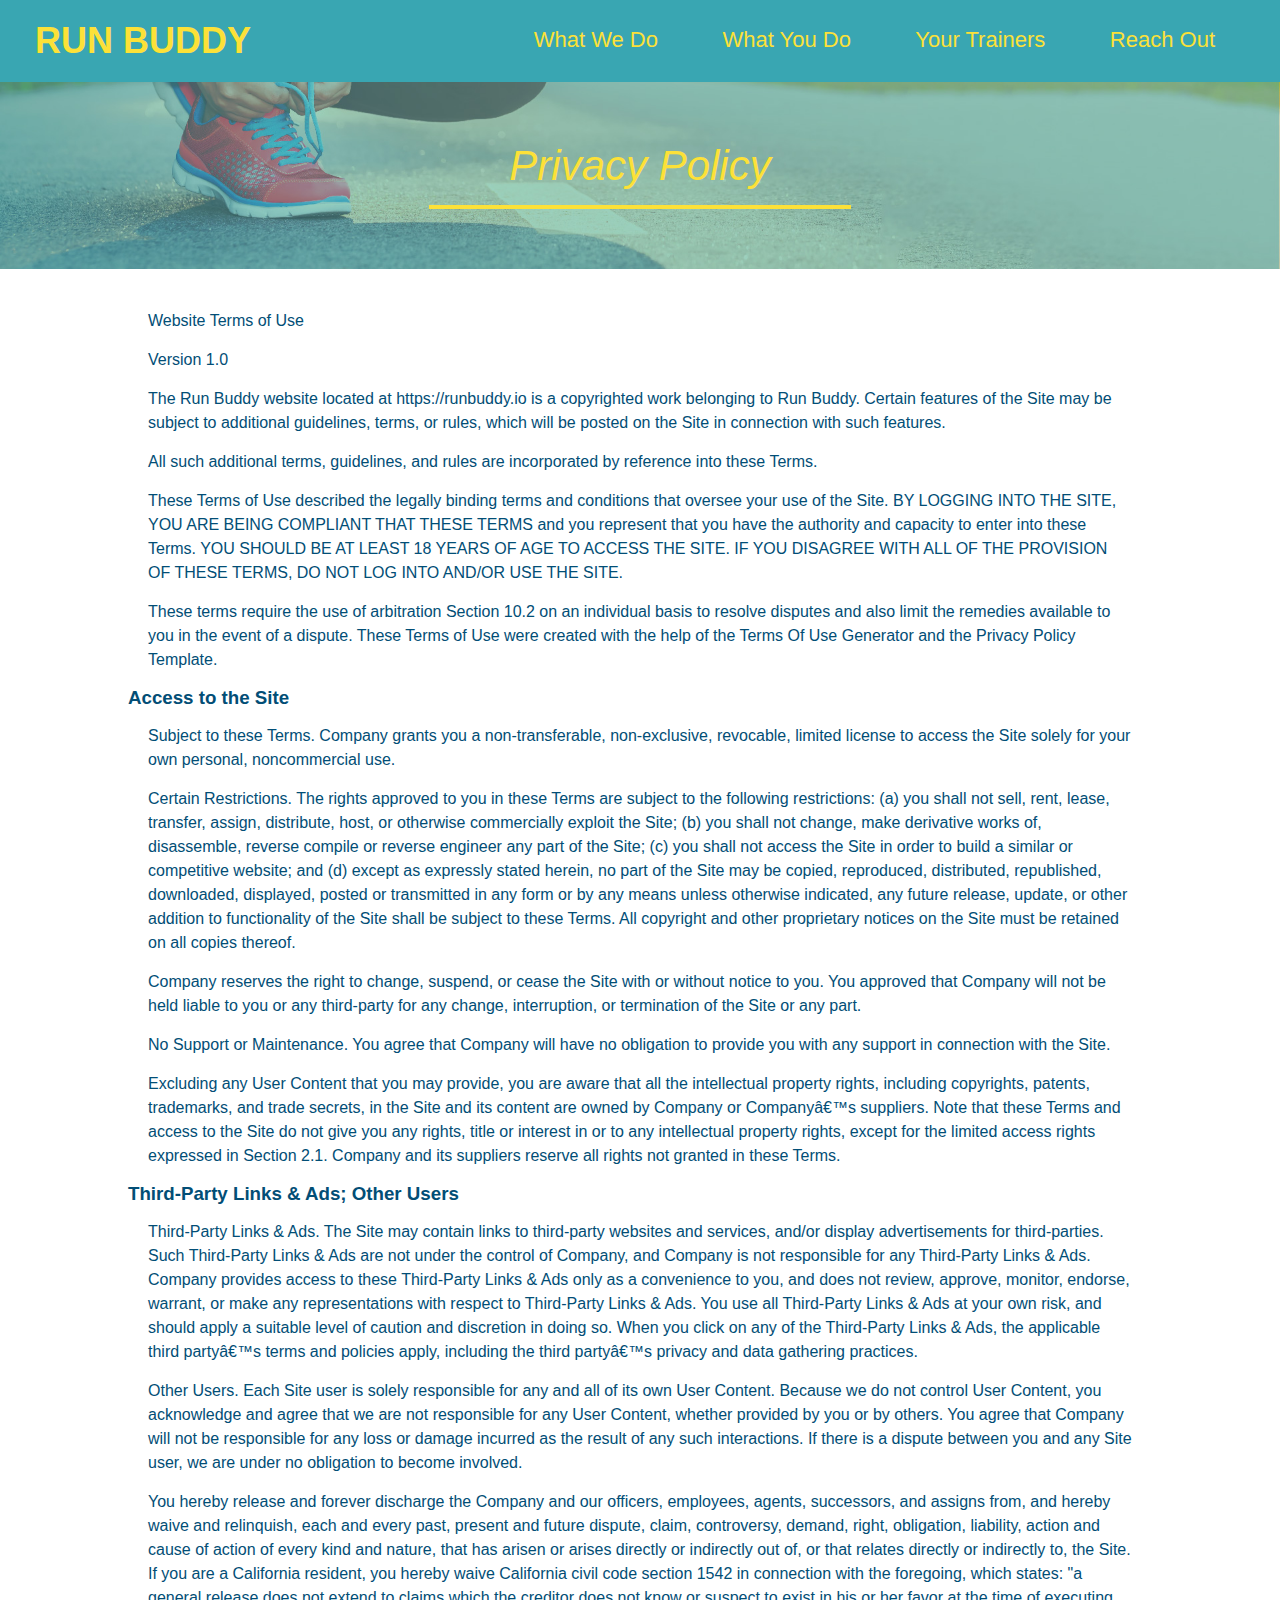
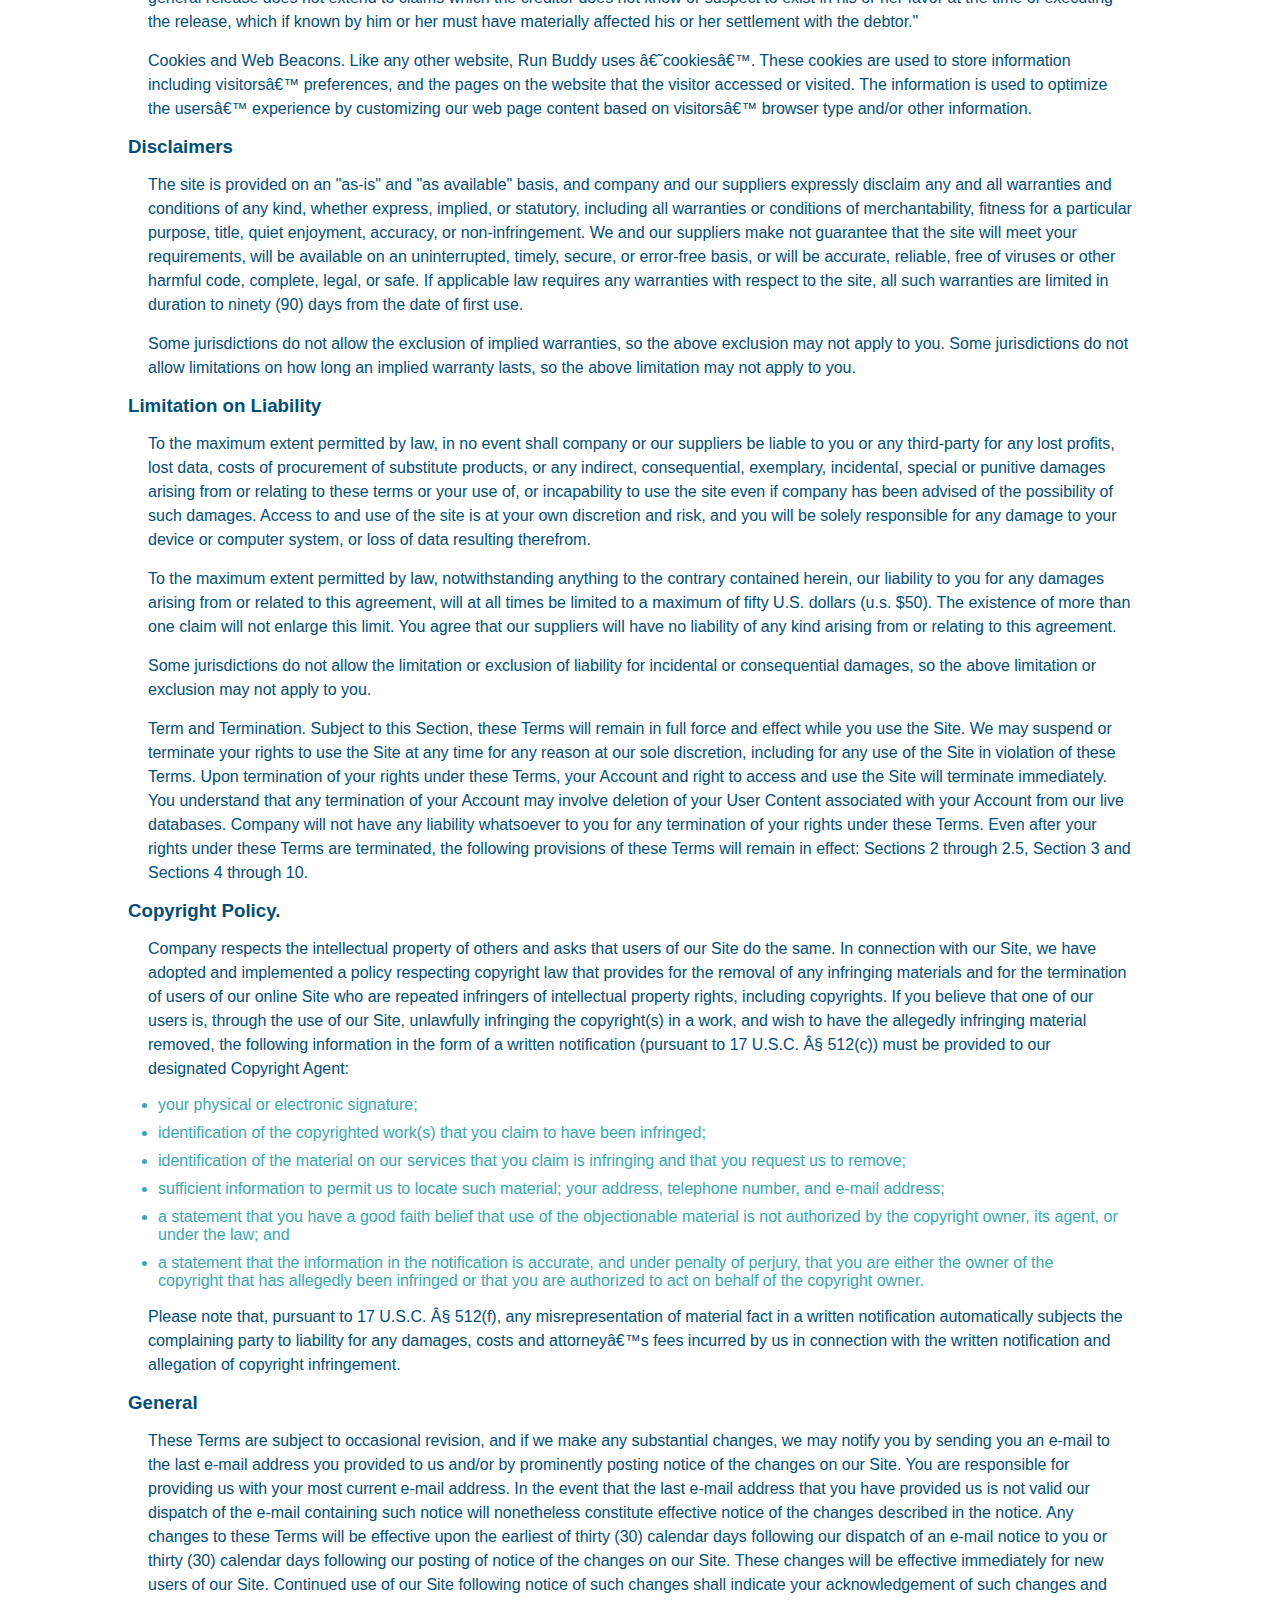
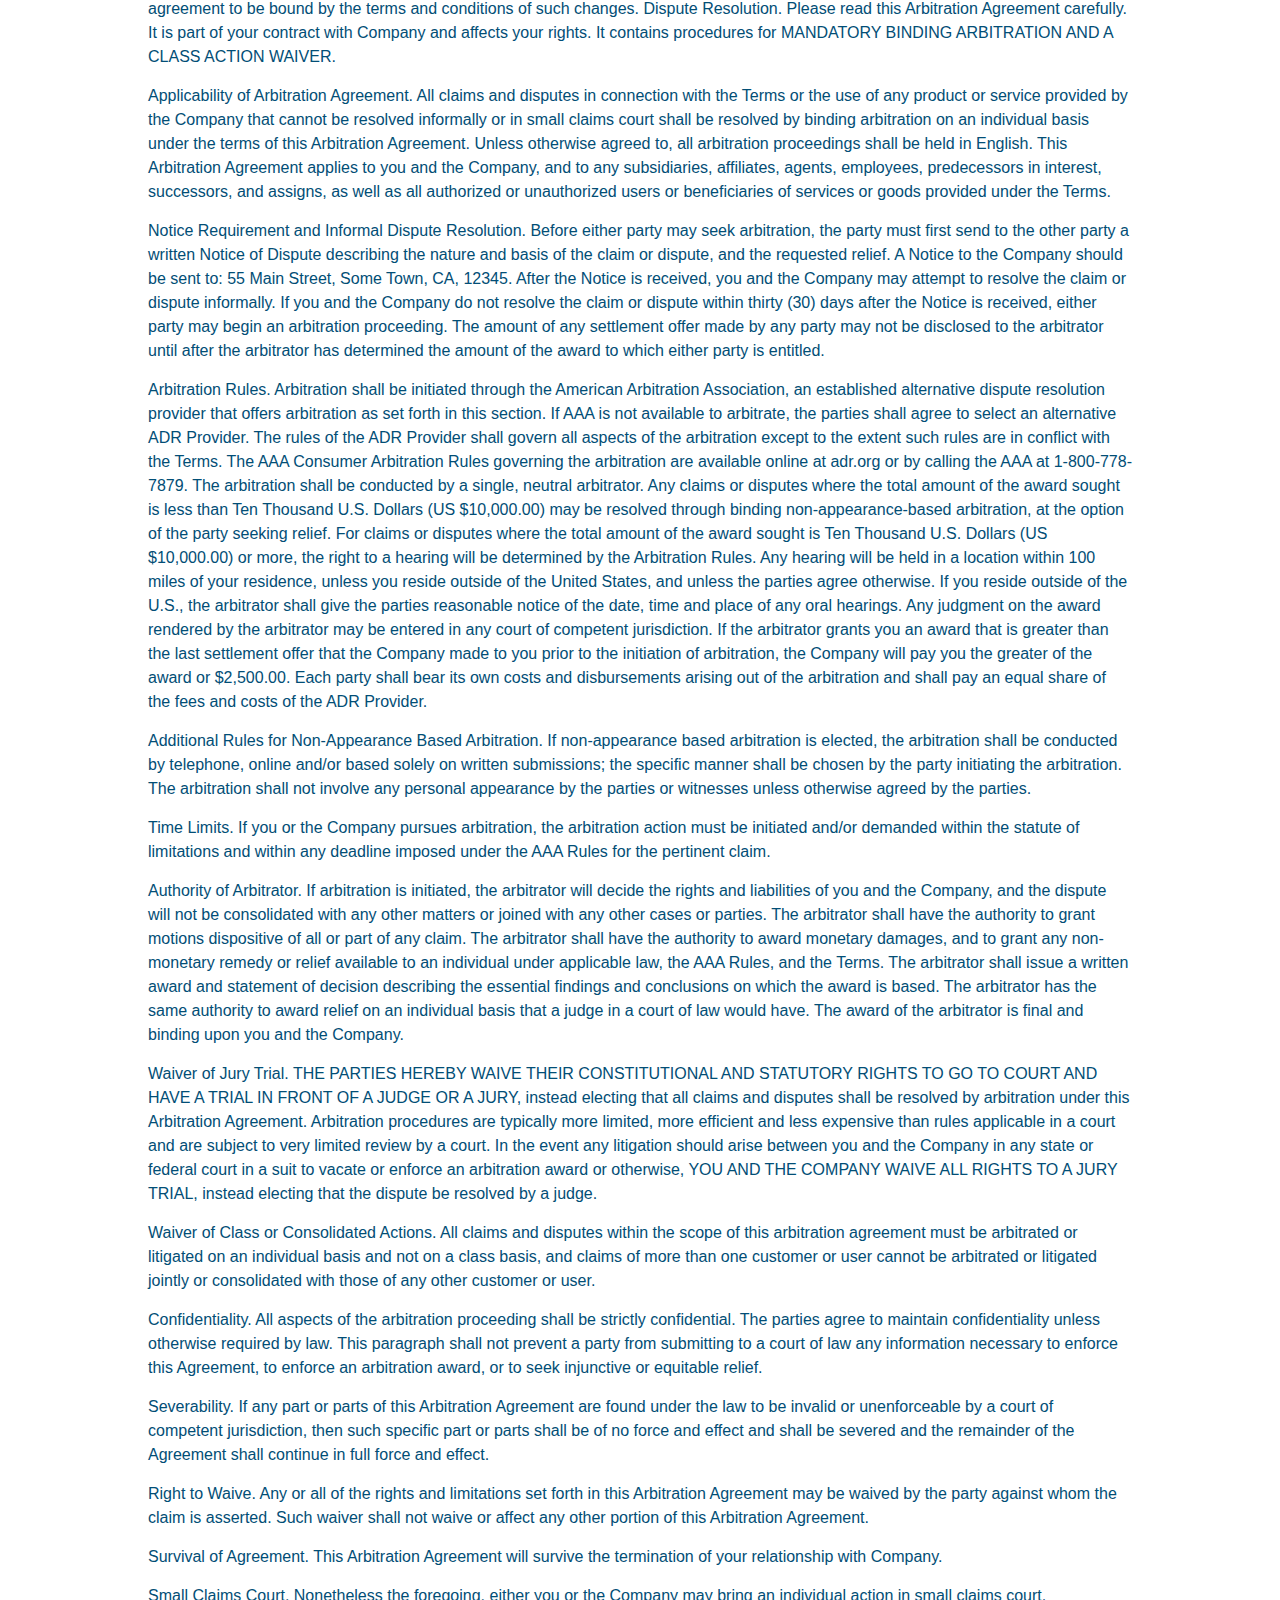
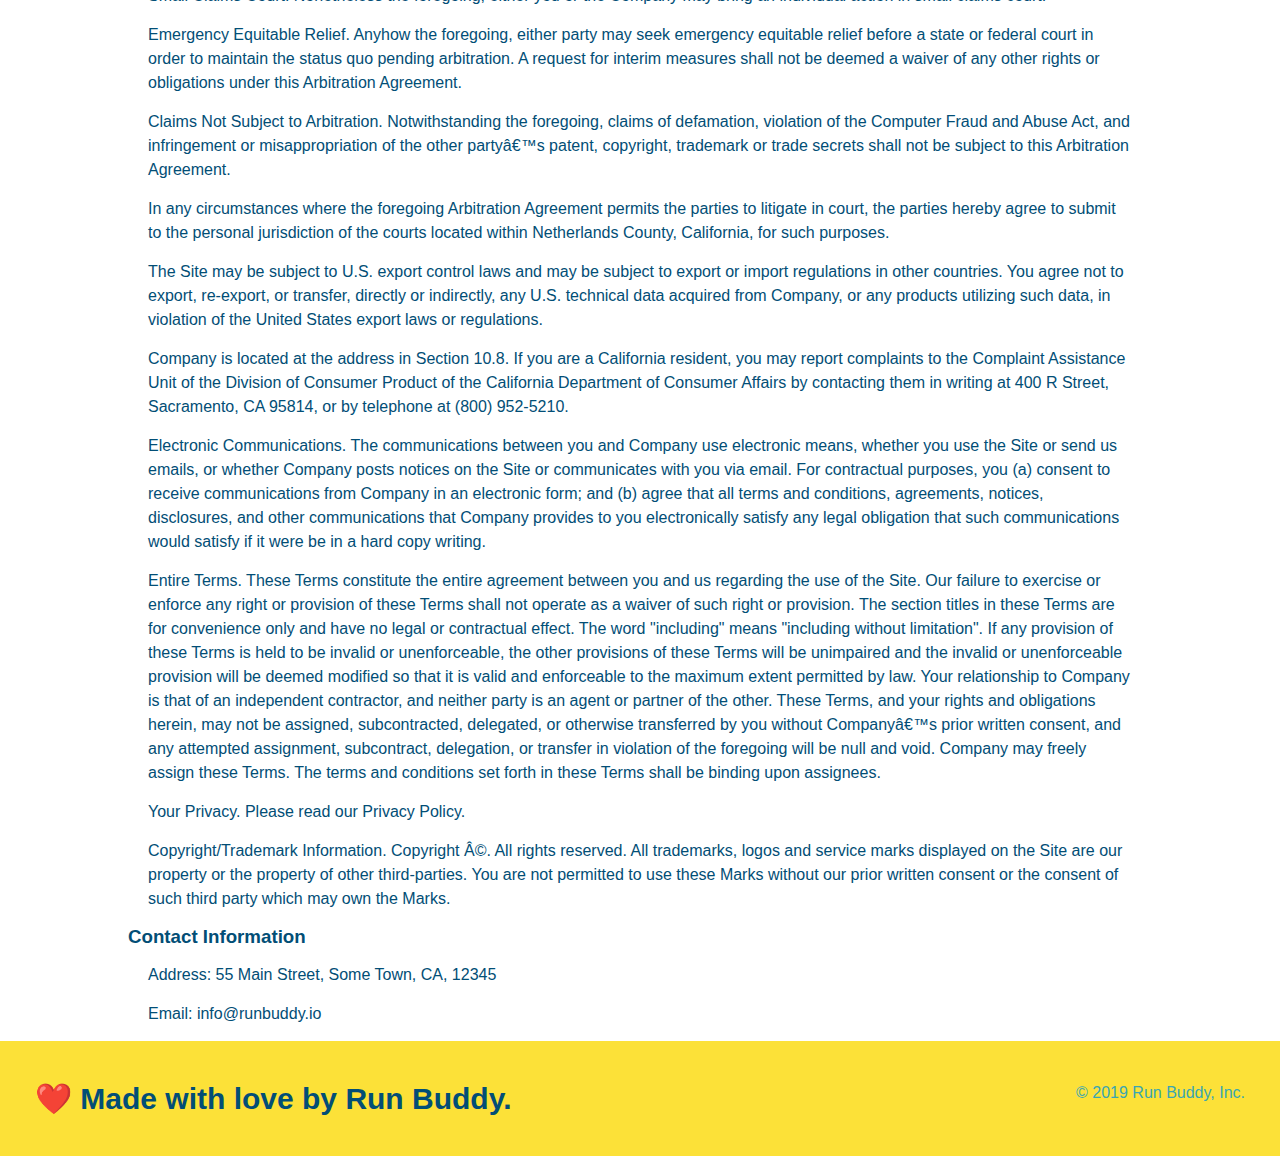
==== privacy-policy.html @ 112ea63c "privacy policy" ====
<!DOCTYPE html>
<html land="en">
    <head>
        <meta charset="UTF-8" />
        <title>Privacy Policy - Run Buddy</title>
        <link rel="stylesheet" href="./assets/css/style.css" />
        <link rel="stylesheet" href="./assets/css/secondary-styles.css" />
    </head>
    <body>
        <!-- navigation -->
        <header>
            <h1>
                <a href="/">RUN BUDDY</a>
            </h1>
            <nav>
                <!-- Unordered list element -->
                <ul>
                    <!-- List item element -->
                    <li>
                        <!-- Anchor element -->
                        <a href="./index.html#what-we-do">What We Do</a>
                    </li> 
                    <li>
                        <a href="./index.html#what-you-do">What You Do</a>
                    </li>
                    <li>
                        <a href="./index.html#your-trainers">Your Trainers</a>
                    </li>
                    <li>
                        <a href="./index.html#reach-out">Reach Out</a>
                    </li>
                </ul>
            </nav>
        </header>

        <!-- Hero Section -->
        <section class="hero">
            <h2 class="page-title">
                Privacy Policy
            </h2>
        </section>

        <!-- Privacy Policy Content -->
            <article class="secondary-content">
                <p>
                    Website Terms of Use
                  </p>
            
                  <p>
                    Version 1.0
                  </p>
            
                  <p>
                    The Run Buddy website located at https://runbuddy.io is a copyrighted work belonging to Run Buddy. Certain
                    features of the Site may be subject to additional guidelines, terms, or rules, which will be posted on the Site
                    in connection with such features.
                  </p>
            
                  <p>
                    All such additional terms, guidelines, and rules are incorporated by reference into these Terms.
                  </p>
            
                  <p>
                    These Terms of Use described the legally binding terms and conditions that oversee your use of the Site. BY
                    LOGGING INTO THE SITE, YOU ARE BEING COMPLIANT THAT THESE TERMS and you represent that you have the authority
                    and capacity to enter into these Terms. YOU SHOULD BE AT LEAST 18 YEARS OF AGE TO ACCESS THE SITE. IF YOU
                    DISAGREE WITH ALL OF THE PROVISION OF THESE TERMS, DO NOT LOG INTO AND/OR USE THE SITE.
                  </p>
            
                  <p>
                    These terms require the use of arbitration Section 10.2 on an individual basis to resolve disputes and also
                    limit the remedies available to you in the event of a dispute. These Terms of Use were created with the help of
                    the Terms Of Use Generator and the Privacy Policy Template.
                  </p>
            
                  <h3>
                    Access to the Site
                  </h3>
            
                  <p>
                    Subject to these Terms. Company grants you a non-transferable, non-exclusive, revocable, limited license to
                    access the Site solely for your own personal, noncommercial use.
                  </p>
            
                  <p>
                    Certain Restrictions. The rights approved to you in these Terms are subject to the following restrictions: (a)
                    you shall not sell, rent, lease, transfer, assign, distribute, host, or otherwise commercially exploit the Site;
                    (b) you shall not change, make derivative works of, disassemble, reverse compile or reverse engineer any part of
                    the Site; (c) you shall not access the Site in order to build a similar or competitive website; and (d) except
                    as expressly stated herein, no part of the Site may be copied, reproduced, distributed, republished, downloaded,
                    displayed, posted or transmitted in any form or by any means unless otherwise indicated, any future release,
                    update, or other addition to functionality of the Site shall be subject to these Terms. All copyright and other
                    proprietary notices on the Site must be retained on all copies thereof.
                  </p>
            
                  <p>
                    Company reserves the right to change, suspend, or cease the Site with or without notice to you. You approved
                    that Company will not be held liable to you or any third-party for any change, interruption, or termination of
                    the Site or any part.
                  </p>
            
                  <p>
                    No Support or Maintenance. You agree that Company will have no obligation to provide you with any support in
                    connection with the Site.
                  </p>
            
                  <p>
                    Excluding any User Content that you may provide, you are aware that all the intellectual property rights,
                    including copyrights, patents, trademarks, and trade secrets, in the Site and its content are owned by Company
                    or Companyâ€™s suppliers. Note that these Terms and access to the Site do not give you any rights, title or
                    interest in or to any intellectual property rights, except for the limited access rights expressed in Section
                    2.1. Company and its suppliers reserve all rights not granted in these Terms.
                  </p>
            
                  <h3>
                    Third-Party Links & Ads; Other Users
                  </h3>
            
                  <p>
                    Third-Party Links & Ads. The Site may contain links to third-party websites and services, and/or display
                    advertisements for third-parties. Such Third-Party Links & Ads are not under the control of Company, and Company
                    is not responsible for any Third-Party Links & Ads. Company provides access to these Third-Party Links & Ads
                    only as a convenience to you, and does not review, approve, monitor, endorse, warrant, or make any
                    representations with respect to Third-Party Links & Ads. You use all Third-Party Links & Ads at your own risk,
                    and should apply a suitable level of caution and discretion in doing so. When you click on any of the
                    Third-Party Links & Ads, the applicable third partyâ€™s terms and policies apply, including the third partyâ€™s
                    privacy and data gathering practices.
                  </p>
            
                  <p>
                    Other Users. Each Site user is solely responsible for any and all of its own User Content. Because we do not
                    control User Content, you acknowledge and agree that we are not responsible for any User Content, whether
                    provided by you or by others. You agree that Company will not be responsible for any loss or damage incurred as
                    the result of any such interactions. If there is a dispute between you and any Site user, we are under no
                    obligation to become involved.
                  </p>
            
                  <p>
                    You hereby release and forever discharge the Company and our officers, employees, agents, successors, and
                    assigns from, and hereby waive and relinquish, each and every past, present and future dispute, claim,
                    controversy, demand, right, obligation, liability, action and cause of action of every kind and nature, that has
                    arisen or arises directly or indirectly out of, or that relates directly or indirectly to, the Site. If you are
                    a California resident, you hereby waive California civil code section 1542 in connection with the foregoing,
                    which states: "a general release does not extend to claims which the creditor does not know or suspect to exist
                    in his or her favor at the time of executing the release, which if known by him or her must have materially
                    affected his or her settlement with the debtor."
                  </p>
            
                  <p>
                    Cookies and Web Beacons. Like any other website, Run Buddy uses â€˜cookiesâ€™. These cookies are used to store
                    information including visitorsâ€™ preferences, and the pages on the website that the visitor accessed or visited.
                    The information is used to optimize the usersâ€™ experience by customizing our web page content based on visitorsâ€™
                    browser type and/or other information.
                  </p>
            
                  <h3>
                    Disclaimers
                  </h3>
            
                  <p>
                    The site is provided on an "as-is" and "as available" basis, and company and our suppliers expressly disclaim
                    any and all warranties and conditions of any kind, whether express, implied, or statutory, including all
                    warranties or conditions of merchantability, fitness for a particular purpose, title, quiet enjoyment, accuracy,
                    or non-infringement. We and our suppliers make not guarantee that the site will meet your requirements, will be
                    available on an uninterrupted, timely, secure, or error-free basis, or will be accurate, reliable, free of
                    viruses or other harmful code, complete, legal, or safe. If applicable law requires any warranties with respect
                    to the site, all such warranties are limited in duration to ninety (90) days from the date of first use.
                  </p>
            
                  <p>
                    Some jurisdictions do not allow the exclusion of implied warranties, so the above exclusion may not apply to
                    you. Some jurisdictions do not allow limitations on how long an implied warranty lasts, so the above limitation
                    may not apply to you.
                  </p>
            
                  <h3>
                    Limitation on Liability
                  </h3>
            
                  <p>
                    To the maximum extent permitted by law, in no event shall company or our suppliers be liable to you or any
                    third-party for any lost profits, lost data, costs of procurement of substitute products, or any indirect,
                    consequential, exemplary, incidental, special or punitive damages arising from or relating to these terms or
                    your use of, or incapability to use the site even if company has been advised of the possibility of such
                    damages. Access to and use of the site is at your own discretion and risk, and you will be solely responsible
                    for any damage to your device or computer system, or loss of data resulting therefrom.
                  </p>
            
                  <p>
                    To the maximum extent permitted by law, notwithstanding anything to the contrary contained herein, our liability
                    to you for any damages arising from or related to this agreement, will at all times be limited to a maximum of
                    fifty U.S. dollars (u.s. $50). The existence of more than one claim will not enlarge this limit. You agree that
                    our suppliers will have no liability of any kind arising from or relating to this agreement.
                  </p>
            
                  <p>
                    Some jurisdictions do not allow the limitation or exclusion of liability for incidental or consequential
                    damages, so the above limitation or exclusion may not apply to you.
                  </p>
            
                  <p>
                    Term and Termination. Subject to this Section, these Terms will remain in full force and effect while you use
                    the Site. We may suspend or terminate your rights to use the Site at any time for any reason at our sole
                    discretion, including for any use of the Site in violation of these Terms. Upon termination of your rights under
                    these Terms, your Account and right to access and use the Site will terminate immediately. You understand that
                    any termination of your Account may involve deletion of your User Content associated with your Account from our
                    live databases. Company will not have any liability whatsoever to you for any termination of your rights under
                    these Terms. Even after your rights under these Terms are terminated, the following provisions of these Terms
                    will remain in effect: Sections 2 through 2.5, Section 3 and Sections 4 through 10.
                  </p>
            
                  <h3>
                    Copyright Policy.
                  </h3>
            
                  <p>
                    Company respects the intellectual property of others and asks that users of our Site do the same. In connection
                    with our Site, we have adopted and implemented a policy respecting copyright law that provides for the removal
                    of any infringing materials and for the termination of users of our online Site who are repeated infringers of
                    intellectual property rights, including copyrights. If you believe that one of our users is, through the use of
                    our Site, unlawfully infringing the copyright(s) in a work, and wish to have the allegedly infringing material
                    removed, the following information in the form of a written notification (pursuant to 17 U.S.C. Â§ 512(c)) must
                    be provided to our designated Copyright Agent:
                  </p>
            
                  <ul>
                    <li>
                      your physical or electronic signature;
                    </li>
                    <li>
                      identification of the copyrighted work(s) that you claim to have been infringed;
                    </li>
                    <li>
                      identification of the material on our services that you claim is infringing and that you request us to remove;
                    </li>
                    <li>
                      sufficient information to permit us to locate such material; your address, telephone number, and e-mail
                      address;
                    </li>
                    <li>
                      a statement that you have a good faith belief that use of the objectionable material is not authorized by the
                      copyright owner, its agent, or under the law; and
                    </li>
                    <li>
                      a statement that the information in the notification is accurate, and under penalty of perjury, that you are
                      either the owner of the copyright that has allegedly been infringed or that you are authorized to act on
                      behalf of the copyright owner.
                    </li>
                  </ul>
            
                  <p>
                    Please note that, pursuant to 17 U.S.C. Â§ 512(f), any misrepresentation of material fact in a written
                    notification automatically subjects the complaining party to liability for any damages, costs and attorneyâ€™s
                    fees incurred by us in connection with the written notification and allegation of copyright infringement.
                  </p>
            
                  <h3>
                    General
                  </h3>
            
                  <p>
                    These Terms are subject to occasional revision, and if we make any substantial changes, we may notify you by
                    sending you an e-mail to the last e-mail address you provided to us and/or by prominently posting notice of the
                    changes on our Site. You are responsible for providing us with your most current e-mail address. In the event
                    that the last e-mail address that you have provided us is not valid our dispatch of the e-mail containing such
                    notice will nonetheless constitute effective notice of the changes described in the notice. Any changes to these
                    Terms will be effective upon the earliest of thirty (30) calendar days following our dispatch of an e-mail
                    notice to you or thirty (30) calendar days following our posting of notice of the changes on our Site. These
                    changes will be effective immediately for new users of our Site. Continued use of our Site following notice of
                    such changes shall indicate your acknowledgement of such changes and agreement to be bound by the terms and
                    conditions of such changes. Dispute Resolution. Please read this Arbitration Agreement carefully. It is part of
                    your contract with Company and affects your rights. It contains procedures for MANDATORY BINDING ARBITRATION AND
                    A CLASS ACTION WAIVER.
                  </p>
            
                  <p>
                    Applicability of Arbitration Agreement. All claims and disputes in connection with the Terms or the use of any
                    product or service provided by the Company that cannot be resolved informally or in small claims court shall be
                    resolved by binding arbitration on an individual basis under the terms of this Arbitration Agreement. Unless
                    otherwise agreed to, all arbitration proceedings shall be held in English. This Arbitration Agreement applies to
                    you and the Company, and to any subsidiaries, affiliates, agents, employees, predecessors in interest,
                    successors, and assigns, as well as all authorized or unauthorized users or beneficiaries of services or goods
                    provided under the Terms.
                  </p>
            
                  <p>
                    Notice Requirement and Informal Dispute Resolution. Before either party may seek arbitration, the party must
                    first send to the other party a written Notice of Dispute describing the nature and basis of the claim or
                    dispute, and the requested relief. A Notice to the Company should be sent to: 55 Main Street, Some Town, CA,
                    12345. After the Notice is received, you and the Company may attempt to resolve the claim or dispute informally.
                    If you and the Company do not resolve the claim or dispute within thirty (30) days after the Notice is received,
                    either party may begin an arbitration proceeding. The amount of any settlement offer made by any party may not
                    be disclosed to the arbitrator until after the arbitrator has determined the amount of the award to which either
                    party is entitled.
                  </p>
            
                  <p>
                    Arbitration Rules. Arbitration shall be initiated through the American Arbitration Association, an established
                    alternative dispute resolution provider that offers arbitration as set forth in this section. If AAA is not
                    available to arbitrate, the parties shall agree to select an alternative ADR Provider. The rules of the ADR
                    Provider shall govern all aspects of the arbitration except to the extent such rules are in conflict with the
                    Terms. The AAA Consumer Arbitration Rules governing the arbitration are available online at adr.org or by
                    calling the AAA at 1-800-778-7879. The arbitration shall be conducted by a single, neutral arbitrator. Any
                    claims or disputes where the total amount of the award sought is less than Ten Thousand U.S. Dollars (US
                    $10,000.00) may be resolved through binding non-appearance-based arbitration, at the option of the party seeking
                    relief. For claims or disputes where the total amount of the award sought is Ten Thousand U.S. Dollars (US
                    $10,000.00) or more, the right to a hearing will be determined by the Arbitration Rules. Any hearing will be
                    held in a location within 100 miles of your residence, unless you reside outside of the United States, and
                    unless the parties agree otherwise. If you reside outside of the U.S., the arbitrator shall give the parties
                    reasonable notice of the date, time and place of any oral hearings. Any judgment on the award rendered by the
                    arbitrator may be entered in any court of competent jurisdiction. If the arbitrator grants you an award that is
                    greater than the last settlement offer that the Company made to you prior to the initiation of arbitration, the
                    Company will pay you the greater of the award or $2,500.00. Each party shall bear its own costs and
                    disbursements arising out of the arbitration and shall pay an equal share of the fees and costs of the ADR
                    Provider.
                  </p>
            
                  <p>
                    Additional Rules for Non-Appearance Based Arbitration. If non-appearance based arbitration is elected, the
                    arbitration shall be conducted by telephone, online and/or based solely on written submissions; the specific
                    manner shall be chosen by the party initiating the arbitration. The arbitration shall not involve any personal
                    appearance by the parties or witnesses unless otherwise agreed by the parties.
                  </p>
            
                  <p>
                    Time Limits. If you or the Company pursues arbitration, the arbitration action must be initiated and/or demanded
                    within the statute of limitations and within any deadline imposed under the AAA Rules for the pertinent claim.
                  </p>
            
                  <p>
                    Authority of Arbitrator. If arbitration is initiated, the arbitrator will decide the rights and liabilities of
                    you and the Company, and the dispute will not be consolidated with any other matters or joined with any other
                    cases or parties. The arbitrator shall have the authority to grant motions dispositive of all or part of any
                    claim. The arbitrator shall have the authority to award monetary damages, and to grant any non-monetary remedy
                    or relief available to an individual under applicable law, the AAA Rules, and the Terms. The arbitrator shall
                    issue a written award and statement of decision describing the essential findings and conclusions on which the
                    award is based. The arbitrator has the same authority to award relief on an individual basis that a judge in a
                    court of law would have. The award of the arbitrator is final and binding upon you and the Company.
                  </p>
            
                  <p>
                    Waiver of Jury Trial. THE PARTIES HEREBY WAIVE THEIR CONSTITUTIONAL AND STATUTORY RIGHTS TO GO TO COURT AND HAVE
                    A TRIAL IN FRONT OF A JUDGE OR A JURY, instead electing that all claims and disputes shall be resolved by
                    arbitration under this Arbitration Agreement. Arbitration procedures are typically more limited, more efficient
                    and less expensive than rules applicable in a court and are subject to very limited review by a court. In the
                    event any litigation should arise between you and the Company in any state or federal court in a suit to vacate
                    or enforce an arbitration award or otherwise, YOU AND THE COMPANY WAIVE ALL RIGHTS TO A JURY TRIAL, instead
                    electing that the dispute be resolved by a judge.
                  </p>
            
                  <p>
                    Waiver of Class or Consolidated Actions. All claims and disputes within the scope of this arbitration agreement
                    must be arbitrated or litigated on an individual basis and not on a class basis, and claims of more than one
                    customer or user cannot be arbitrated or litigated jointly or consolidated with those of any other customer or
                    user.
                  </p>
            
                  <p>
                    Confidentiality. All aspects of the arbitration proceeding shall be strictly confidential. The parties agree to
                    maintain confidentiality unless otherwise required by law. This paragraph shall not prevent a party from
                    submitting to a court of law any information necessary to enforce this Agreement, to enforce an arbitration
                    award, or to seek injunctive or equitable relief.
                  </p>
            
                  <p>
                    Severability. If any part or parts of this Arbitration Agreement are found under the law to be invalid or
                    unenforceable by a court of competent jurisdiction, then such specific part or parts shall be of no force and
                    effect and shall be severed and the remainder of the Agreement shall continue in full force and effect.
                  </p>
            
                  <p>
                    Right to Waive. Any or all of the rights and limitations set forth in this Arbitration Agreement may be waived
                    by the party against whom the claim is asserted. Such waiver shall not waive or affect any other portion of this
                    Arbitration Agreement.
                  </p>
            
                  <p>
                    Survival of Agreement. This Arbitration Agreement will survive the termination of your relationship with
                    Company.
                  </p>
            
                  <p>
                    Small Claims Court. Nonetheless the foregoing, either you or the Company may bring an individual action in small
                    claims court.
                  </p>
            
                  <p>
                    Emergency Equitable Relief. Anyhow the foregoing, either party may seek emergency equitable relief before a
                    state or federal court in order to maintain the status quo pending arbitration. A request for interim measures
                    shall not be deemed a waiver of any other rights or obligations under this Arbitration Agreement.
                  </p>
            
                  <p>
                    Claims Not Subject to Arbitration. Notwithstanding the foregoing, claims of defamation, violation of the
                    Computer Fraud and Abuse Act, and infringement or misappropriation of the other partyâ€™s patent, copyright,
                    trademark or trade secrets shall not be subject to this Arbitration Agreement.
                  </p>
            
                  <p>
                    In any circumstances where the foregoing Arbitration Agreement permits the parties to litigate in court, the
                    parties hereby agree to submit to the personal jurisdiction of the courts located within Netherlands County,
                    California, for such purposes.
                  </p>
            
                  <p>
                    The Site may be subject to U.S. export control laws and may be subject to export or import regulations in other
                    countries. You agree not to export, re-export, or transfer, directly or indirectly, any U.S. technical data
                    acquired from Company, or any products utilizing such data, in violation of the United States export laws or
                    regulations.
                  </p>
            
                  <p>
                    Company is located at the address in Section 10.8. If you are a California resident, you may report complaints
                    to the Complaint Assistance Unit of the Division of Consumer Product of the California Department of Consumer
                    Affairs by contacting them in writing at 400 R Street, Sacramento, CA 95814, or by telephone at (800) 952-5210.
                  </p>
            
                  <p>
                    Electronic Communications. The communications between you and Company use electronic means, whether you use the
                    Site or send us emails, or whether Company posts notices on the Site or communicates with you via email. For
                    contractual purposes, you (a) consent to receive communications from Company in an electronic form; and (b)
                    agree that all terms and conditions, agreements, notices, disclosures, and other communications that Company
                    provides to you electronically satisfy any legal obligation that such communications would satisfy if it were be
                    in a hard copy writing.
                  </p>
            
                  <p>
                    Entire Terms. These Terms constitute the entire agreement between you and us regarding the use of the Site. Our
                    failure to exercise or enforce any right or provision of these Terms shall not operate as a waiver of such right
                    or provision. The section titles in these Terms are for convenience only and have no legal or contractual
                    effect. The word "including" means "including without limitation". If any provision of these Terms is held to be
                    invalid or unenforceable, the other provisions of these Terms will be unimpaired and the invalid or
                    unenforceable provision will be deemed modified so that it is valid and enforceable to the maximum extent
                    permitted by law. Your relationship to Company is that of an independent contractor, and neither party is an
                    agent or partner of the other. These Terms, and your rights and obligations herein, may not be assigned,
                    subcontracted, delegated, or otherwise transferred by you without Companyâ€™s prior written consent, and any
                    attempted assignment, subcontract, delegation, or transfer in violation of the foregoing will be null and void.
                    Company may freely assign these Terms. The terms and conditions set forth in these Terms shall be binding upon
                    assignees.
                  </p>
            
                  <p>
                    Your Privacy. Please read our Privacy Policy.
                  </p>
            
                  <p>
                    Copyright/Trademark Information. Copyright Â©. All rights reserved. All trademarks, logos and service marks
                    displayed on the Site are our property or the property of other third-parties. You are not permitted to use
                    these Marks without our prior written consent or the consent of such third party which may own the Marks.
                  </p>
            
                  <h3>
                    Contact Information
                  </h3>
            
                  <p>
                    Address: 55 Main Street, Some Town, CA, 12345
                  </p>
            
                  <p>
                    Email: info@runbuddy.io
                  </p>
            </article>

        <!-- footer -->
        <footer>
            <h2>❤️ Made with love by Run Buddy.</h2>
            <div>
                &copy; 2019 Run Buddy, Inc.
            </div>
        </footer>
    </body>
</html>
---- assets/css/style.css ----
* {
    margin: 0;
    padding: 0;
    box-sizing: border-box;
  }

body {
    font-family: Helvetica, Arial, sans-serif;
    /* CSS Comment */
    color: #39a6b2;
  }

  header {
      padding: 20px 35px;
      background-color: #39a6b2;
  }

  header h1 {
      font-weight: bold;
      font-size: 36px;
      color: #fce138;
      margin: 0;
      display: inline;
  }

  header a {
      text-decoration: none;
      color: #fce138;
  }

  header nav {
      float: right;
      margin: 7px 0;
  }

  header nav ul li {
      display: inline;
  }

  header nav ul li a {
      margin: 0 30px;
      font-weight: lighter;
      font-size: 22px;
  }

  footer {
      background: #fce138;
      width: 100%;
      padding: 40px 35px;
  }

  footer h2 {
      display: inline;
      color: #024e76;
      font-size: 30px;
      margin: 0;
  }

  footer div {
      float: right;
      line-height: 1.5;
      text-align: right;
  }

  footer a {
      color: #024e76;
  }

  section {
    padding: 60px;
  }

  .hero {
    position: relative;
    height: 600px;
    background-size: cover;
    background-position: center;
    background-image: url("../images/hero-bg.jpg");
  }

  .hero-form {
      color: #024e76;
      background-color: #fce138;
      padding: 20px;
      width: 500px;
      border: solid 3px #024e76;
      position: absolute;
      bottom: 120px;
      right: 140px;
  }

  h3 {
      margin: 0px;
  }

  .hero-form h3 {
      font-size: 24px;
      margin: 0;
  }

  .hero-form p{
      margin: 5px 0 15px 0;
  }

  .form-input {
      border: 1px solid #024e76;
      display: block;
      padding: 7px 15px;
      font-size: 16px;
      color: #024e76;
      width: 100%;
      margin-bottom: 15px;
  }

  .hero-form label {
      margin: 0 5px;
  }

  .hero-form button {
      color: #fce138;
      background-color: #024e76;
      border: none;
      padding: 10px 20px;
      font-size: 16px;
  }

  .intro {
      text-align: center;
  }

  .intro p {
      line-height: 1.7;
      color: #39a6b2;
      width: 80%;
      font-size: 20px;
      margin: 0 auto;
  }

  .steps {
      text-align: center;
      background: #fce138;
  }

  .section-title {
      font-size: 55px;
      color: #024e76;
      margin-bottom: 35px;
      padding: 0 100px 20px 100px;
      display: inline-block;
      border-bottom: 3px solid;
  }

  .primary-border {
      border-color:#fce138;
  }

  .secondary-border {
      border-color: #39a6b2;
  }

  .steps div {
      margin-bottom: 80px;
  }

  .steps img {
      width: 15%;
      margin:10px 0;
  }

  .steps h3 {
      color: #024e76;
      font-size: 46px;
      margin-top: 10px;
  }

  .steps p {
      color:#39a6b2;
      font-size: 23px;
  }

  .steps span {
      font-size: 38px;
  }


  /* Meet The Trainers*/

  .trainers {
      text-align: center;
  }

  .trainer {
      overflow: auto;
      width: 900px;
      margin: 0 auto 30px auto;
      background: #024e76;
      color: #fce138;
  }

  .trainer img {
      width: 35%;
      float: left;
  }

  .trainer-bio {
      padding: 35px;
      float: left;
      width: 65%;
  }

  .text-left {
      text-align: left;
  }

  .text-right {
      text-align: right;
  }

  .trainer-bio h3 {
      font-size: 32px;
      margin-bottom: 8px;
  }

  .trainer-bio h4 {
      font-weight: lighter;
      font-size: 26px;
      margin-bottom: 25px;
  }

  .trainer-bio p {
      font-size: 17px;
      line-height: 1.3;
  }

  /* REACH OUT STYLES START */
  .contact {
      text-align: center;
      background: #024e76;
  }

  .contact h2 {
      color:#fce138
  }

  .contact-info iframe {
      width: 400px;
      height: 400px;
  }

  .contact-info div {
      width: 410px;
      display: inline-block;
      vertical-align: top;
      text-align: left;
      margin: 30px 0 0 60px;
      color: white;
  }

  .contact-info h3 {
      color: #fce138;
      font-size: 32px;
  }

  .contact-info p, .contact-info address {
      margin: 20px 0;
      line-height: 1.5;
      font-size: 20px;
      font-style: normal;
  }

  .contact-info a {
      color: #fce138;
  }

  /* REACH OUT STYLES END */
---- assets/css/secondary-styles.css ----
/* ------------ PRIVACY POLICY PAGE ------------ */


/* Privacy Policy Hero */

.hero {
    background-position: bottom;
    height: auto;
    text-align: center;
    margin-bottom: 40px;
}

.page-title{
    display: inline-block;
    style: solid;
    border-bottom: 4px solid #fce138;
    color: #fce138;
    padding: 0 80px 15px 80px;
    font-weight: normal;
    font-size: 42px;
    font-style: italic;
}



.secondary-content {
    width: 80%;
    margin: 0 auto;
    color: #024e76
}

.secdonary-content h3 {
    font-size: 25px;
    margin: 20px 0;
}

.secondary-content p {
    font-size: 16px;
    line-height: 1.5;
    margin: 15px 20px;
}

.secondary-content ul {
    margin: 15px 20px;
}

.secondary-content li {
    color: #39a6b2;
    margin: 10px;
}
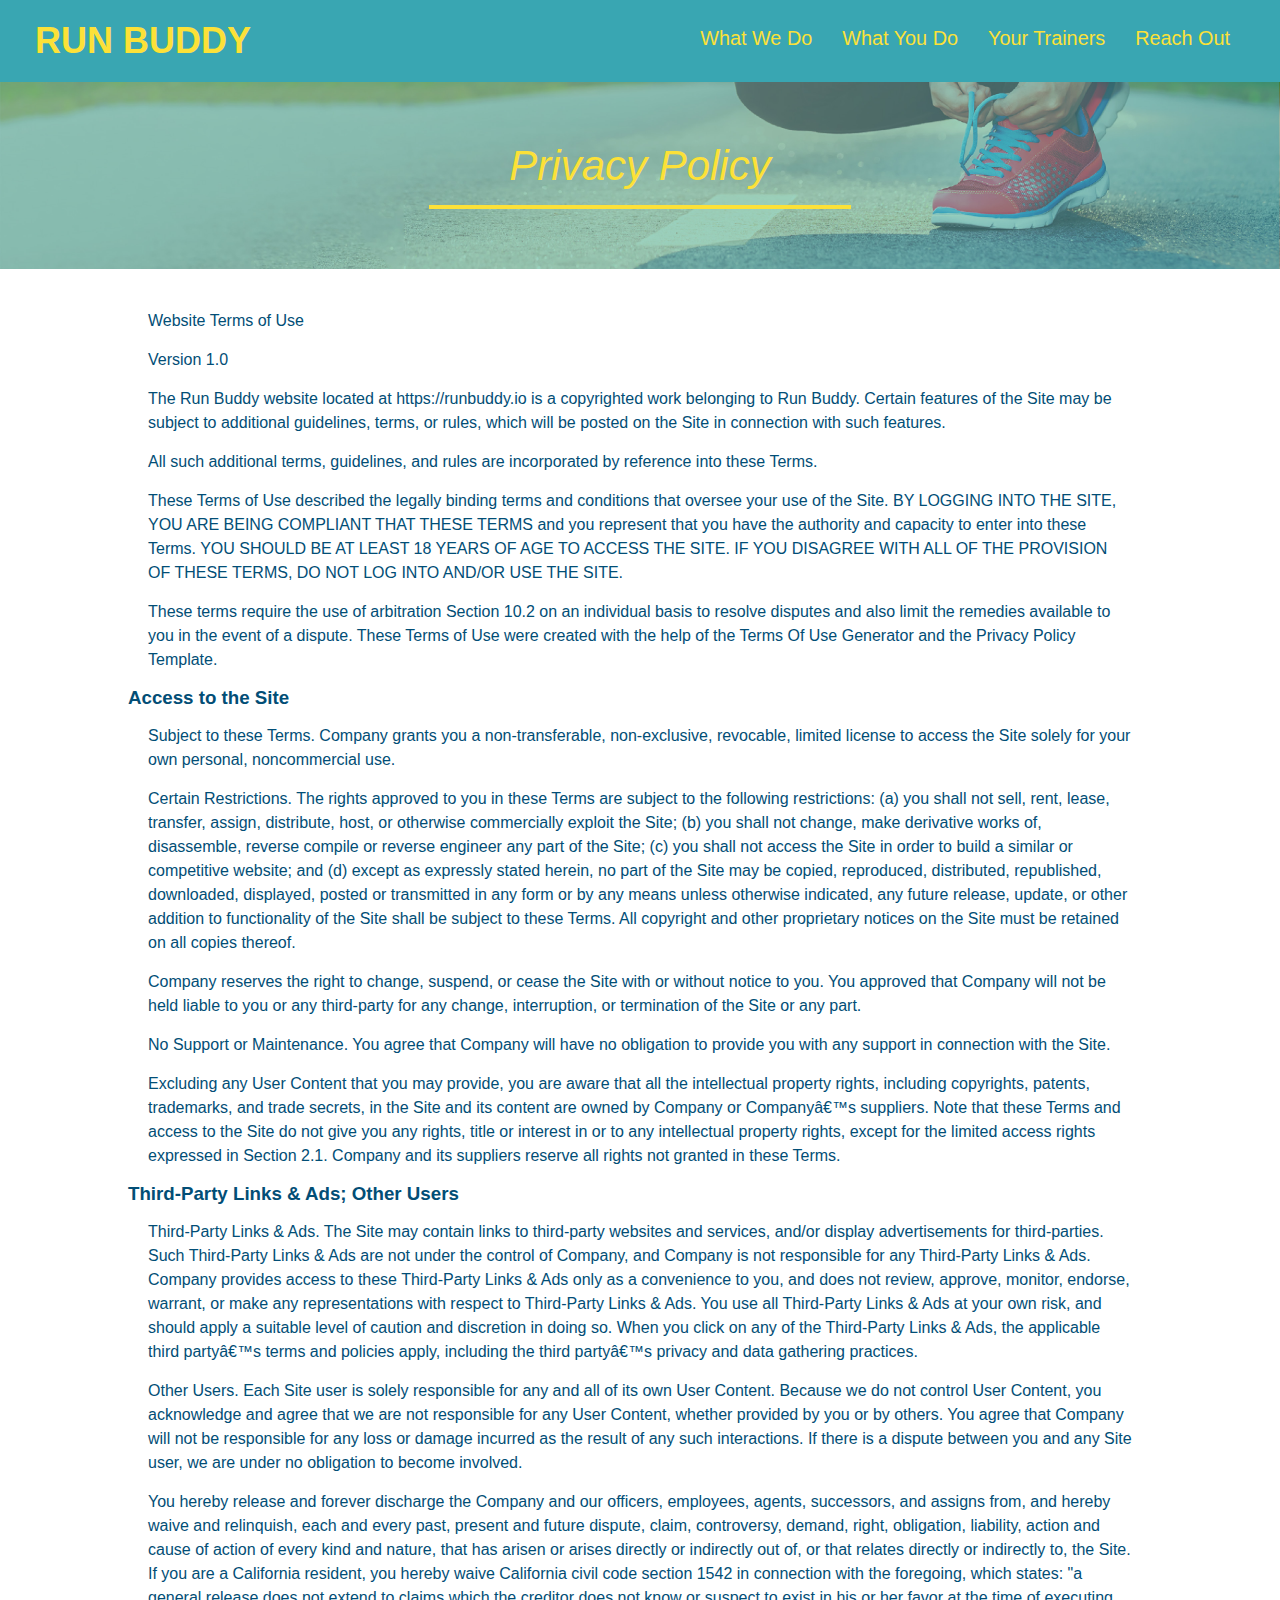
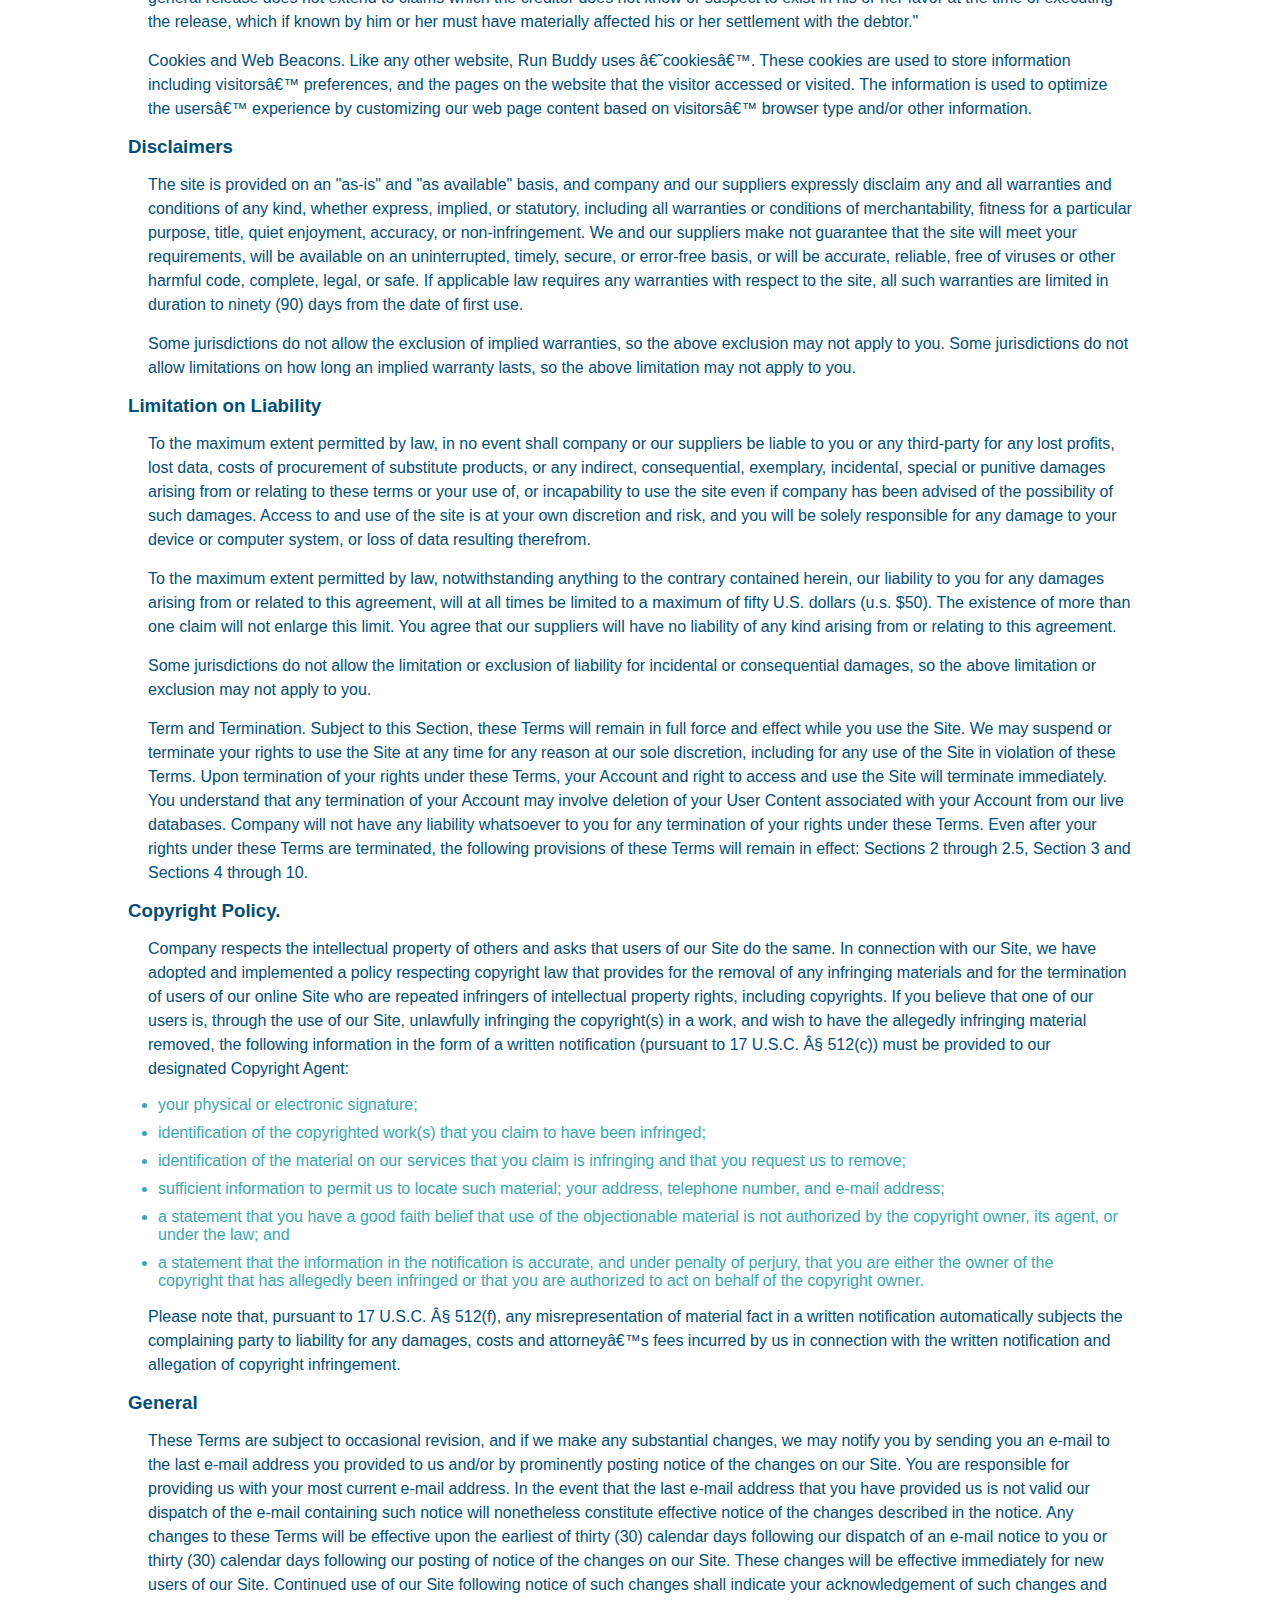
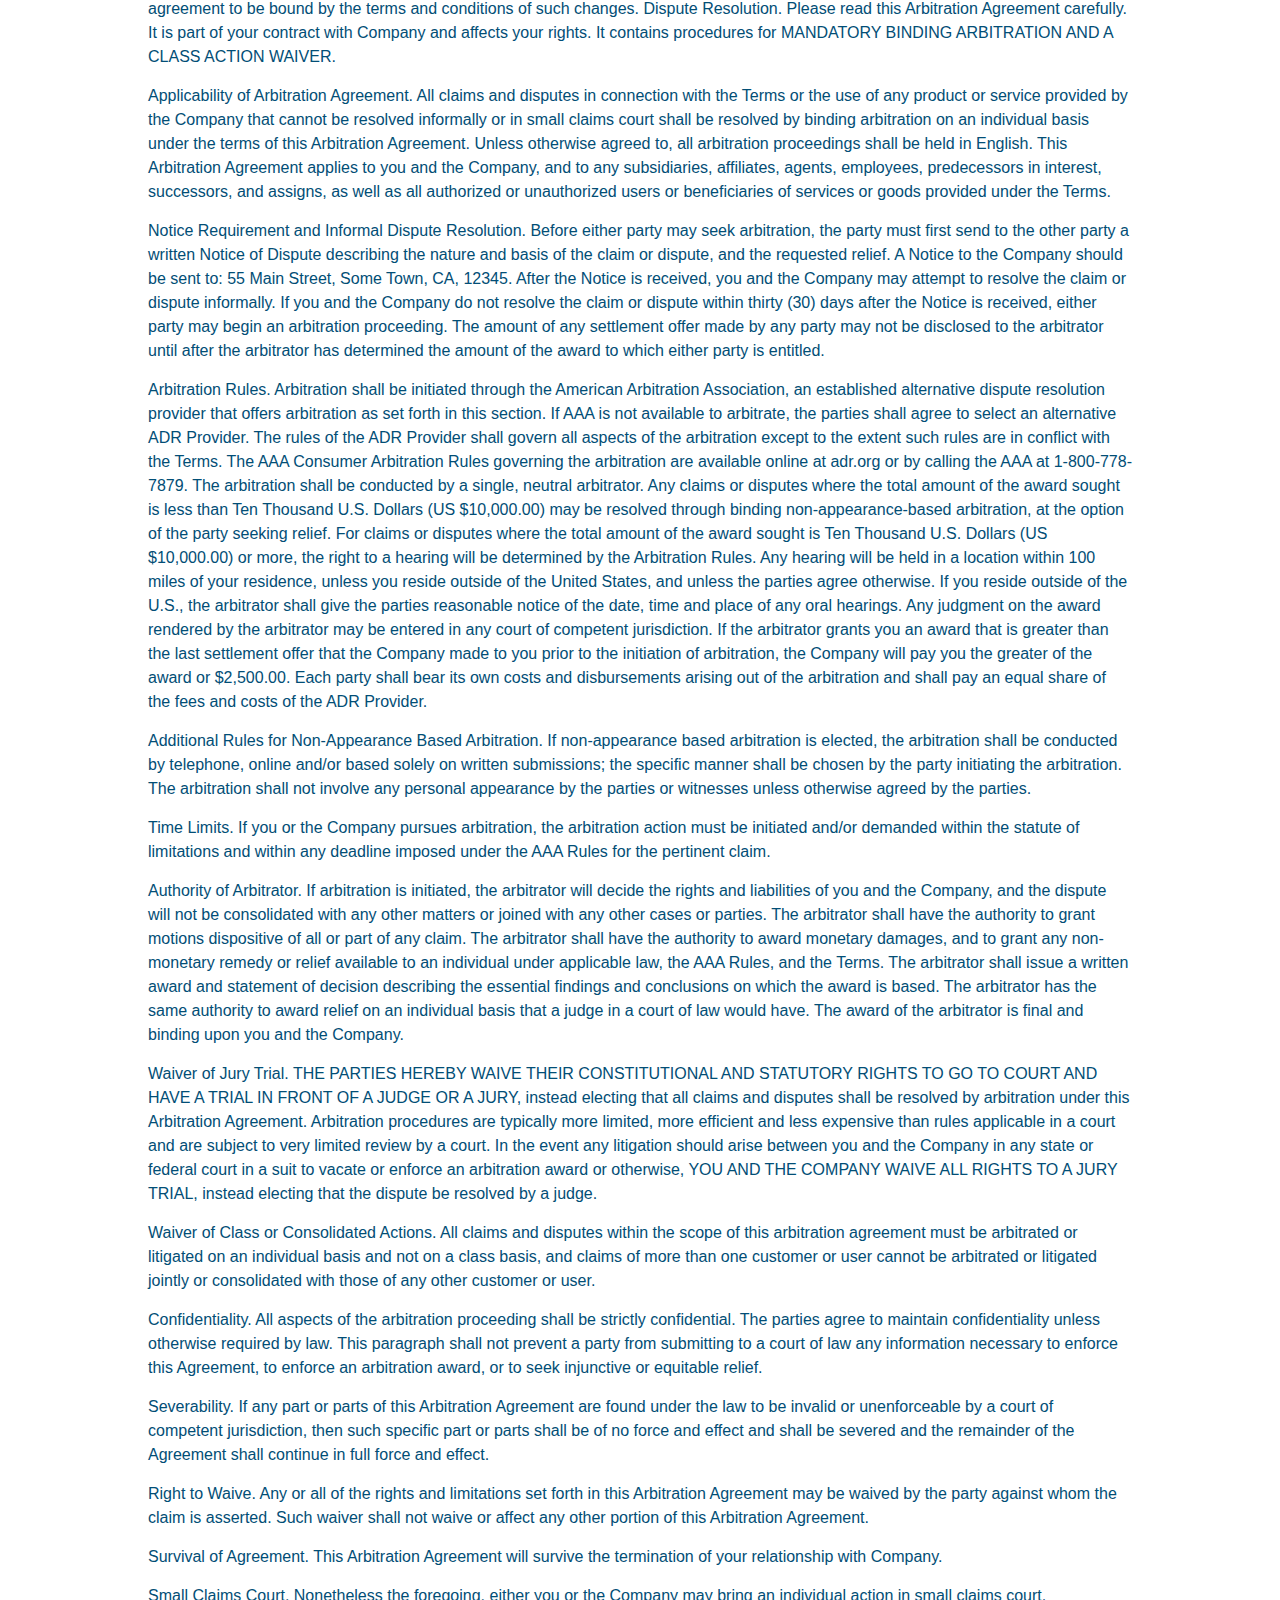
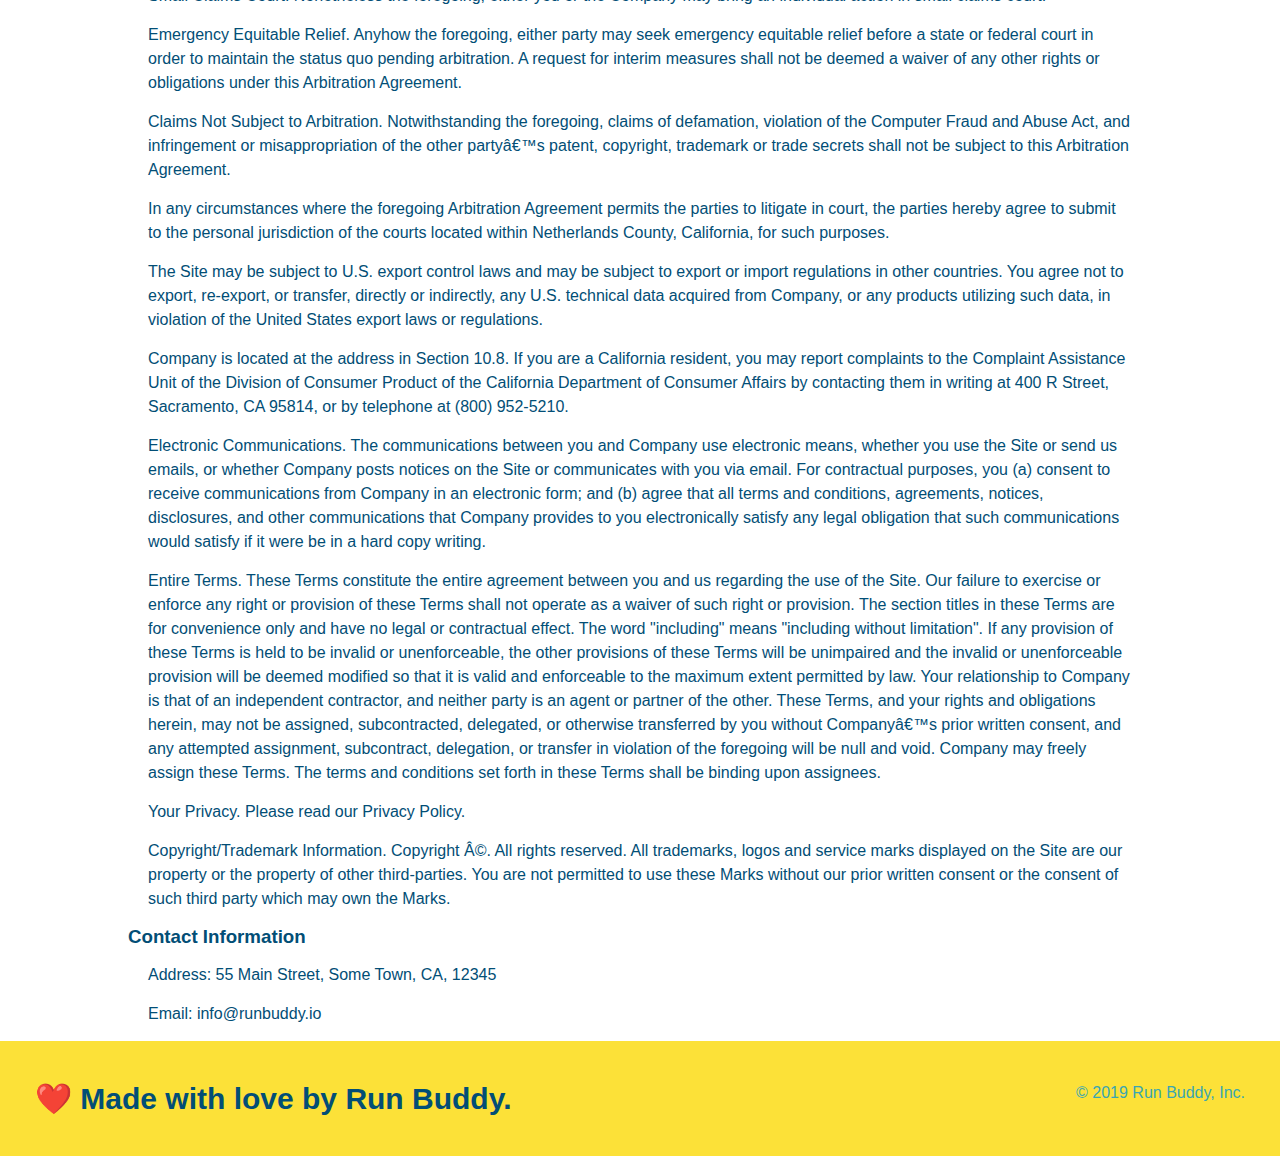
==== commit 53fcf5fa: "add new media query" ====
--- a/privacy-policy.html
+++ b/privacy-policy.html
@@ -2,6 +2,7 @@
 <html land="en">
     <head>
         <meta charset="UTF-8" />
+        <meta name="viewport" content="width=device-width, initial-scale=1.0" />
         <title>Privacy Policy - Run Buddy</title>
         <link rel="stylesheet" href="./assets/css/style.css" />
         <link rel="stylesheet" href="./assets/css/secondary-styles.css" />
--- a/assets/css/style.css
+++ b/assets/css/style.css
@@ -13,6 +13,9 @@
   header {
       padding: 20px 35px;
       background-color: #39a6b2;
+      display: flex;
+      justify-content: space-between;
+      flex-wrap: wrap;
   }
 
   header h1 {
@@ -20,7 +23,6 @@
       font-size: 36px;
       color: #fce138;
       margin: 0;
-      display: inline;
   }
 
   header a {
@@ -29,35 +31,39 @@
   }
 
   header nav {
-      float: right;
       margin: 7px 0;
   }
 
-  header nav ul li {
-      display: inline;
+  header nav ul {
+      display: flex;
+      flex-wrap: wrap;
+      justify-content: space-between;
+      align-items: center;
+      list-style: none;
   }
 
   header nav ul li a {
-      margin: 0 30px;
+      padding: 10px 15px;
       font-weight: lighter;
-      font-size: 22px;
+      font-size: 1.55vw;
   }
 
   footer {
       background: #fce138;
       width: 100%;
       padding: 40px 35px;
+      display: flex;
+      justify-content: space-between;
+      flex-wrap: wrap;
   }
 
   footer h2 {
-      display: inline;
       color: #024e76;
       font-size: 30px;
       margin: 0;
   }
 
   footer div {
-      float: right;
       line-height: 1.5;
       text-align: right;
   }
@@ -76,17 +82,34 @@
     background-size: cover;
     background-position: center;
     background-image: url("../images/hero-bg.jpg");
+    display: flex;
+    justify-content: center;
+    flex-wrap: wrap;
+    align-items: flex-start;
+  }
+
+  .hero-cta {
+      width: 35%;
+      text-align: right;
+      margin: 3.5%;
+      color: #fff;
+      font-size: 18px;
+      line-height: 1.2;
+  }
+
+  .hero-cta h2 {
+      font-style: italic;
+      font-size: 55px;
+      color: #fce138;
   }
 
   .hero-form {
       color: #024e76;
       background-color: #fce138;
       padding: 20px;
-      width: 500px;
+      width: 40%;
       border: solid 3px #024e76;
-      position: absolute;
-      bottom: 120px;
-      right: 140px;
+      margin: 3.5%;
   }
 
   h3 {
@@ -122,10 +145,6 @@
       border: none;
       padding: 10px 20px;
       font-size: 16px;
-  }
-
-  .intro {
-      text-align: center;
   }
 
   .intro p {
@@ -134,20 +153,21 @@
       width: 80%;
       font-size: 20px;
       margin: 0 auto;
+      text-align: center;
   }
 
   .steps {
+      background: #fce138;
+  }
+
+  .section-title {
+      font-size: 48px;
+      color: #024e76;
+      border-bottom: 3px solid;
+      padding-bottom: 20px;
       text-align: center;
-      background: #fce138;
-  }
-
-  .section-title {
-      font-size: 55px;
-      color: #024e76;
-      margin-bottom: 35px;
-      padding: 0 100px 20px 100px;
-      display: inline-block;
-      border-bottom: 3px solid;
+      margin: 0 auto 35px auto;
+      width: 50%;
   }
 
   .primary-border {
@@ -158,54 +178,79 @@
       border-color: #39a6b2;
   }
 
-  .steps div {
-      margin-bottom: 80px;
-  }
-
-  .steps img {
-      width: 15%;
-      margin:10px 0;
-  }
-
-  .steps h3 {
+  .step {
+      margin: 50px auto;
+      padding-bottom: 50px;
+      width: 80%;
+      border-bottom: 1px solid #39a6b2;
+      display: flex;
+      flex-wrap: wrap;
+      align-items: center;
+      justify-content: space-between;
+  }
+
+  .step h3 {
       color: #024e76;
       font-size: 46px;
-      margin-top: 10px;
-  }
-
-  .steps p {
+      flex: 1 30%;
+  }
+
+  .step-info {
+      flex: 2 70%;
+      display: flex;
+      flex-wrap: wrap;
+      align-items: center;
+  }
+
+  .step-img {
+      flex: 1 12%;
+      margin-right: 20px;
+  }
+
+  .step-img img {
+      max-width: 100%;
+  }
+
+  .step-text {
+      flex: 12;
+  }
+
+  .step-text p {
       color:#39a6b2;
-      font-size: 23px;
-  }
-
-  .steps span {
-      font-size: 38px;
+      font-size: 18px;
+  }
+
+  .step-text h4 {
+      font-size: 26px;
+      line-height: 1.5;
+      color: #024e76;
   }
 
 
   /* Meet The Trainers*/
 
   .trainers {
-      text-align: center;
+      width: 100%;
+      margin: 0 auto;
+      display: flex;
+      flex-wrap: wrap;
+      justify-content: space-around;
   }
 
   .trainer {
-      overflow: auto;
-      width: 900px;
-      margin: 0 auto 30px auto;
+      margin: 20px;
       background: #024e76;
       color: #fce138;
+      flex: 1;
   }
 
   .trainer img {
-      width: 35%;
-      float: left;
+      width: 100%;
   }
 
   .trainer-bio {
-      padding: 35px;
-      float: left;
-      width: 65%;
+      padding: 25px;
+      line-height: 1.3;
   }
 
   .text-left {
@@ -217,24 +262,22 @@
   }
 
   .trainer-bio h3 {
-      font-size: 32px;
-      margin-bottom: 8px;
+      font-size: 28px;
   }
 
   .trainer-bio h4 {
       font-weight: lighter;
-      font-size: 26px;
-      margin-bottom: 25px;
+      font-size: 22px;
+      margin-bottom: 15px;
   }
 
   .trainer-bio p {
       font-size: 17px;
-      line-height: 1.3;
   }
 
   /* REACH OUT STYLES START */
   .contact {
-      text-align: center;
+      
       background: #024e76;
   }
 
@@ -242,17 +285,22 @@
       color:#fce138
   }
 
+  .contact-info {
+      display: flex;
+      justify-content: space-between;
+      flex: wrap;
+  }
+
+  .contact-info > * {
+      flex: 1;
+      margin: 15px;
+  }
+
   .contact-info iframe {
-      width: 400px;
       height: 400px;
   }
 
   .contact-info div {
-      width: 410px;
-      display: inline-block;
-      vertical-align: top;
-      text-align: left;
-      margin: 30px 0 0 60px;
       color: white;
   }
 
@@ -264,7 +312,7 @@
   .contact-info p, .contact-info address {
       margin: 20px 0;
       line-height: 1.5;
-      font-size: 20px;
+      font-size: 16px;
       font-style: normal;
   }
 
@@ -272,4 +320,54 @@
       color: #fce138;
   }
 
-  /* REACH OUT STYLES END */+  .contact-form input, .contact-form textarea {
+      border: 1px solid #024e76;
+      display: block;
+      padding: 7px 15px;
+      font-size: 16px;
+      color: #024e76;
+      width: 100%;
+      margin-bottom: 15px;
+      margin-top: 5px;
+  }
+
+  .contact-form button {
+      width: 100%;
+      border: none;
+      background: #fce138;
+      color: #024e76;
+      text-align: center;
+      padding: 15px 0;
+      font-size: 16px;
+  }
+
+  /* REACH OUT STYLES END */
+
+  .flex-row {
+      display: flex;
+  }
+
+
+  /* MEDIA QUERY FOR SMALLER DESKTOP SCREENS AND SMALLER */
+  @media screen and (max-width: 980px) {
+      header h1 a {
+          /* this will be applied on any screen smaller than 980px */
+          color: tomato;
+      }
+  }
+
+  /* MEDIA QUERY FOR TABLETS AND SMALLER */
+  @media screen and (max-width: 768px) {
+      header h1 {
+          /* this will be applied on any screen between 768px and 575px */
+          font-size: 80px;
+      }
+  }
+
+  /* MEDIA QUERY FOR MOBILE PHONES AND SMALLER */
+  @media screen and (max-width: 575px) {
+      header h1 {
+        /* this will be applied on any screen smaller than 575px */
+        font-size: 100px;
+      }
+  }